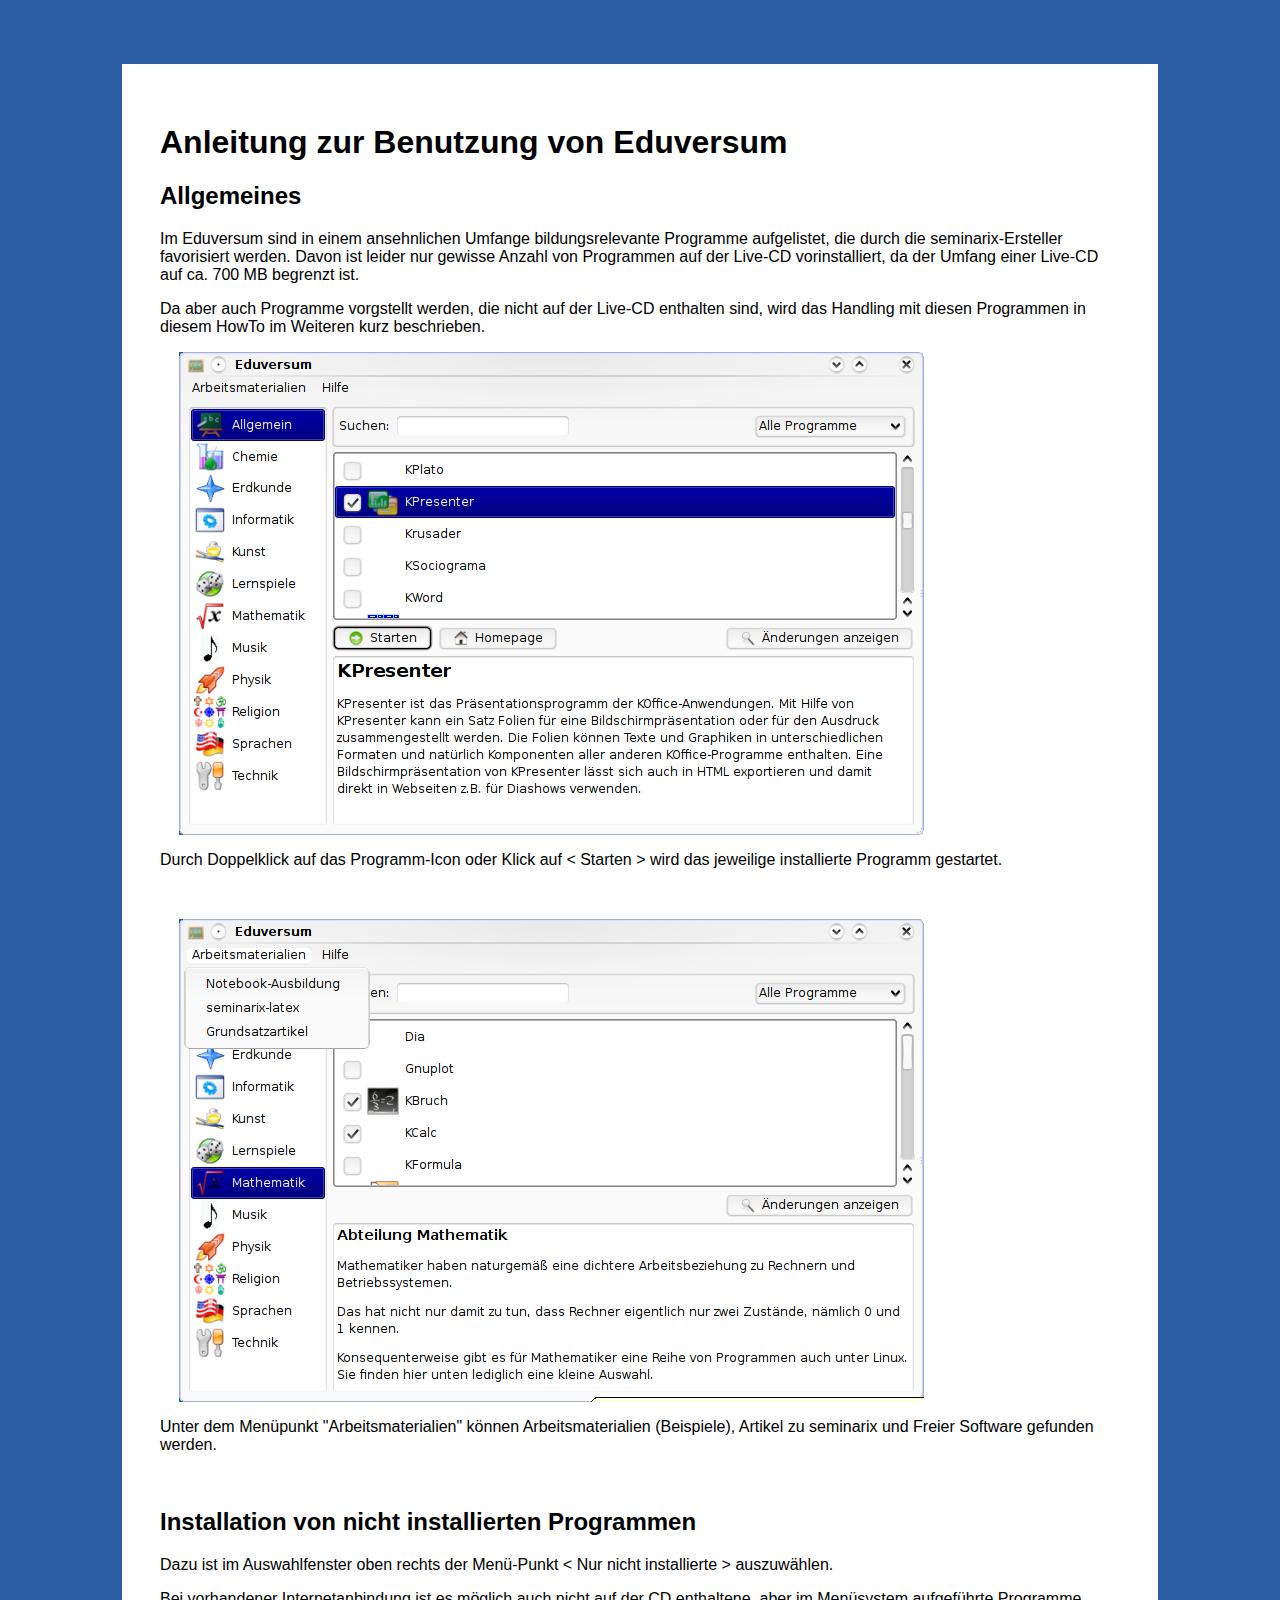
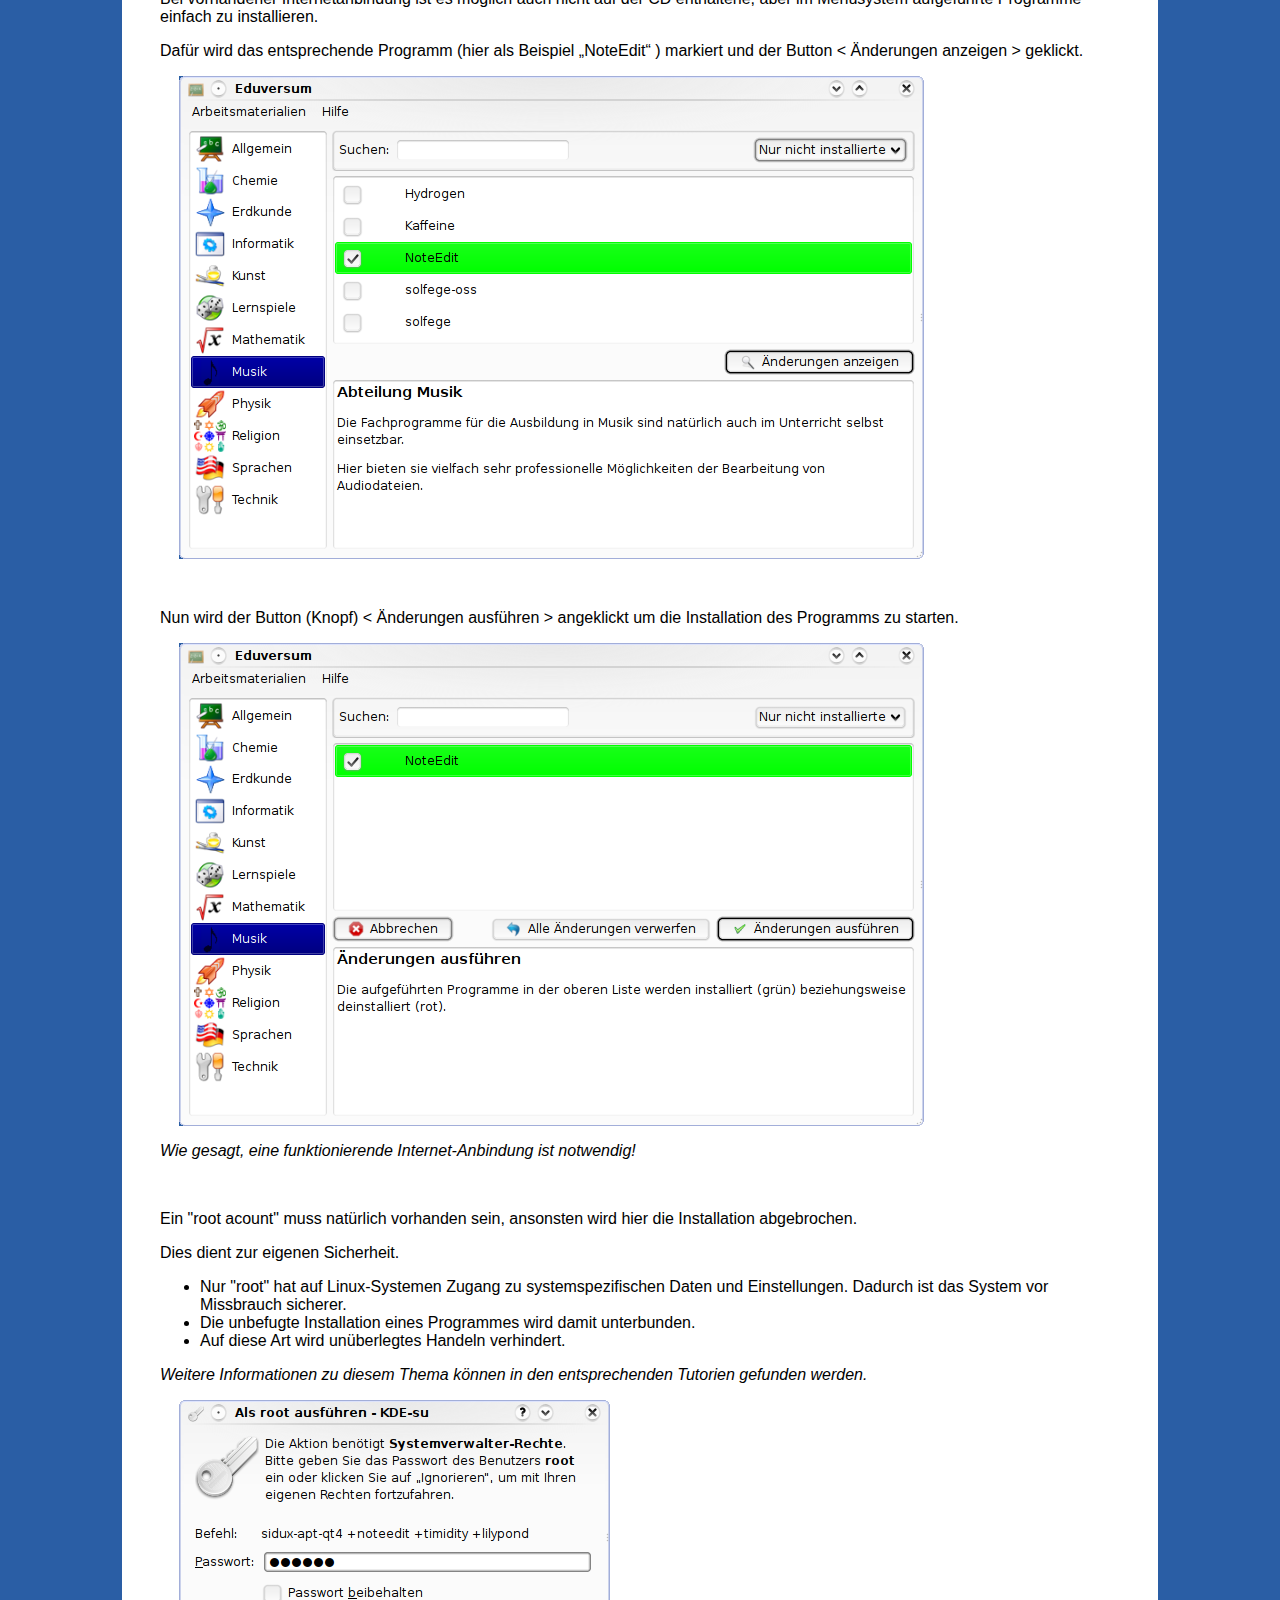
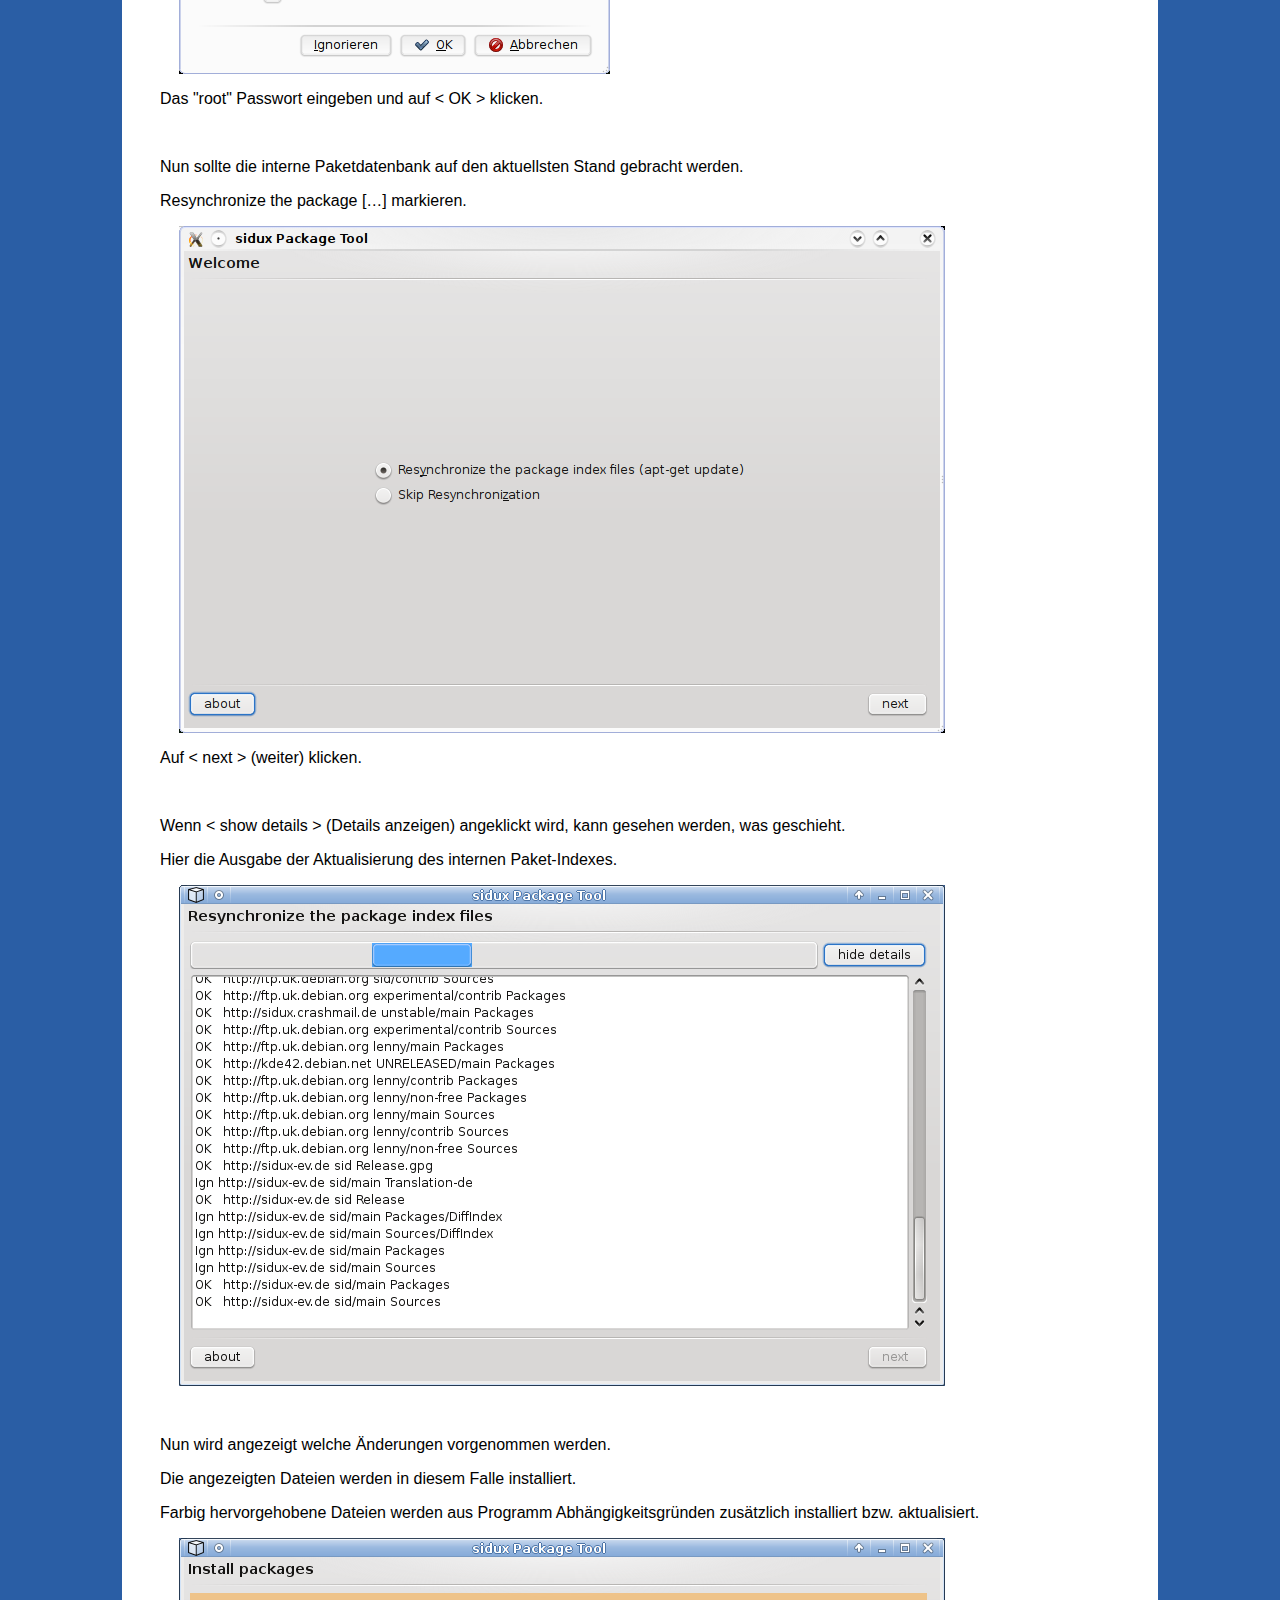
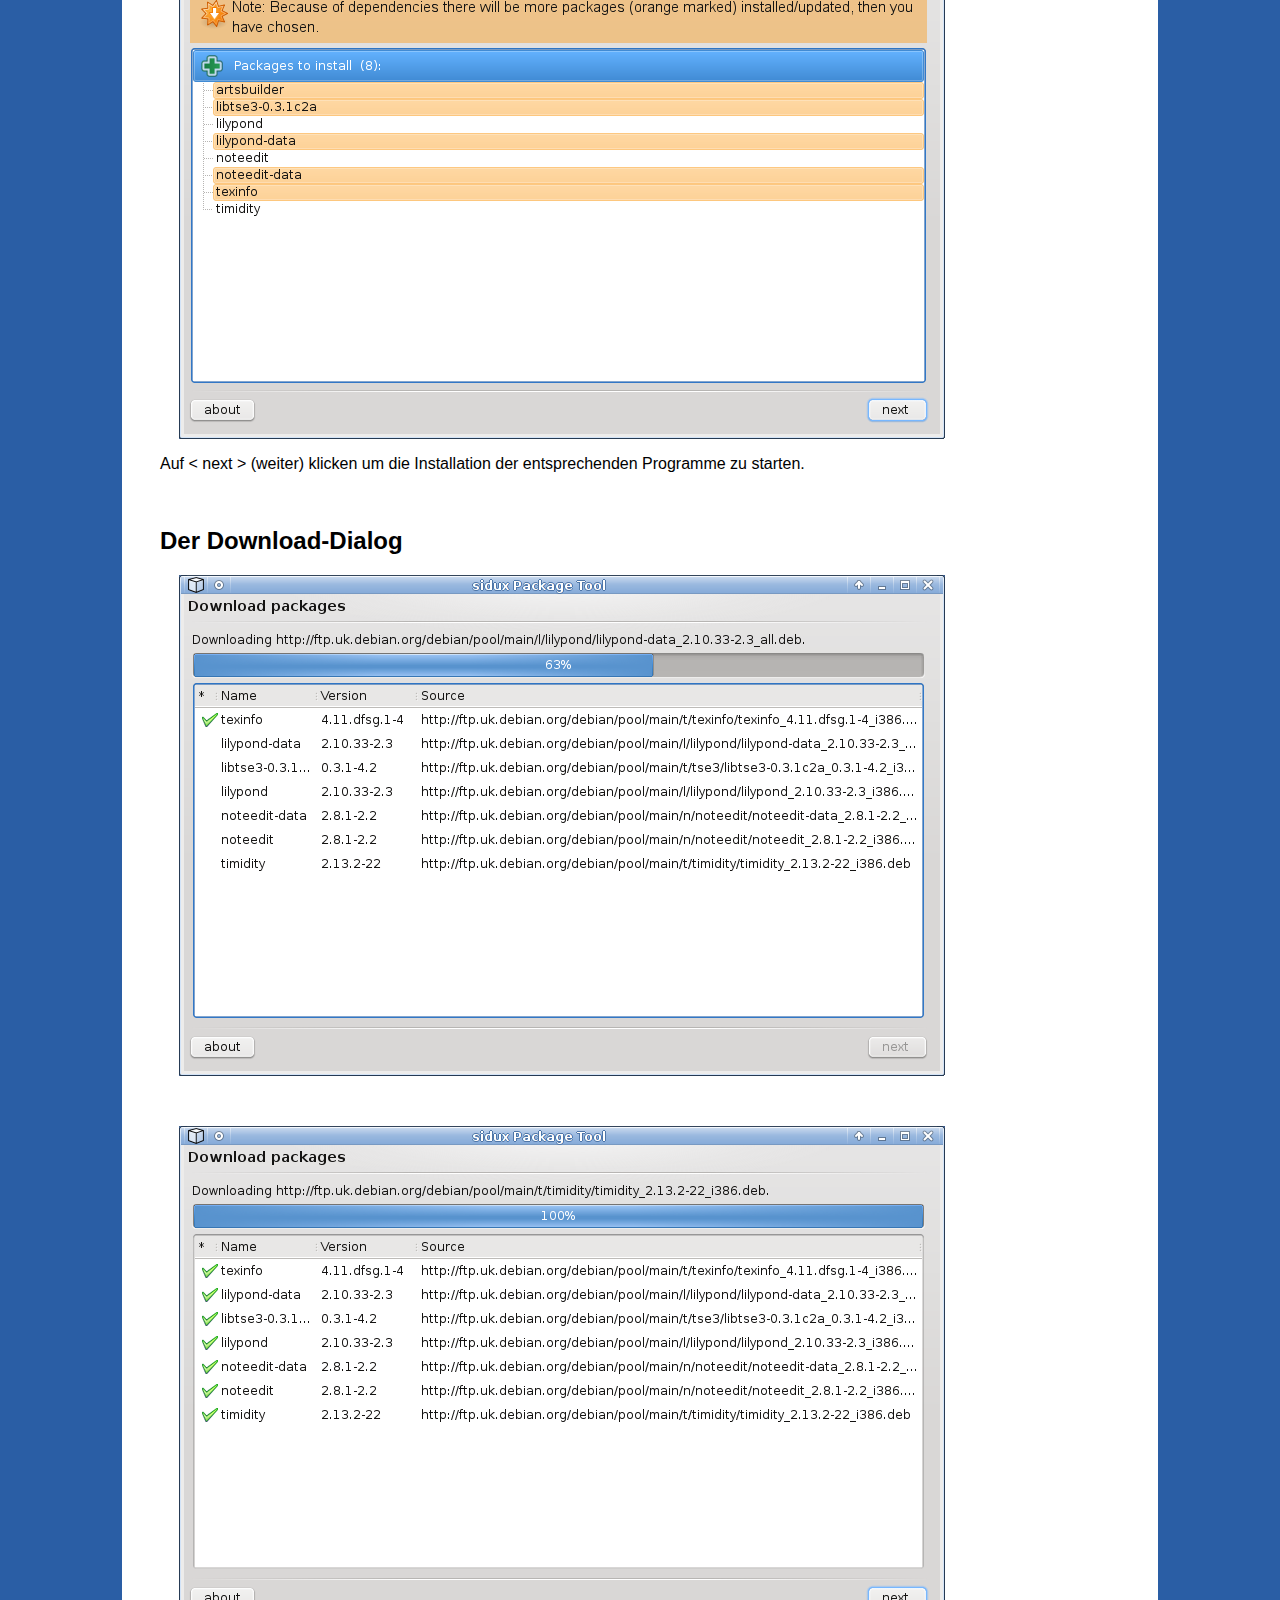
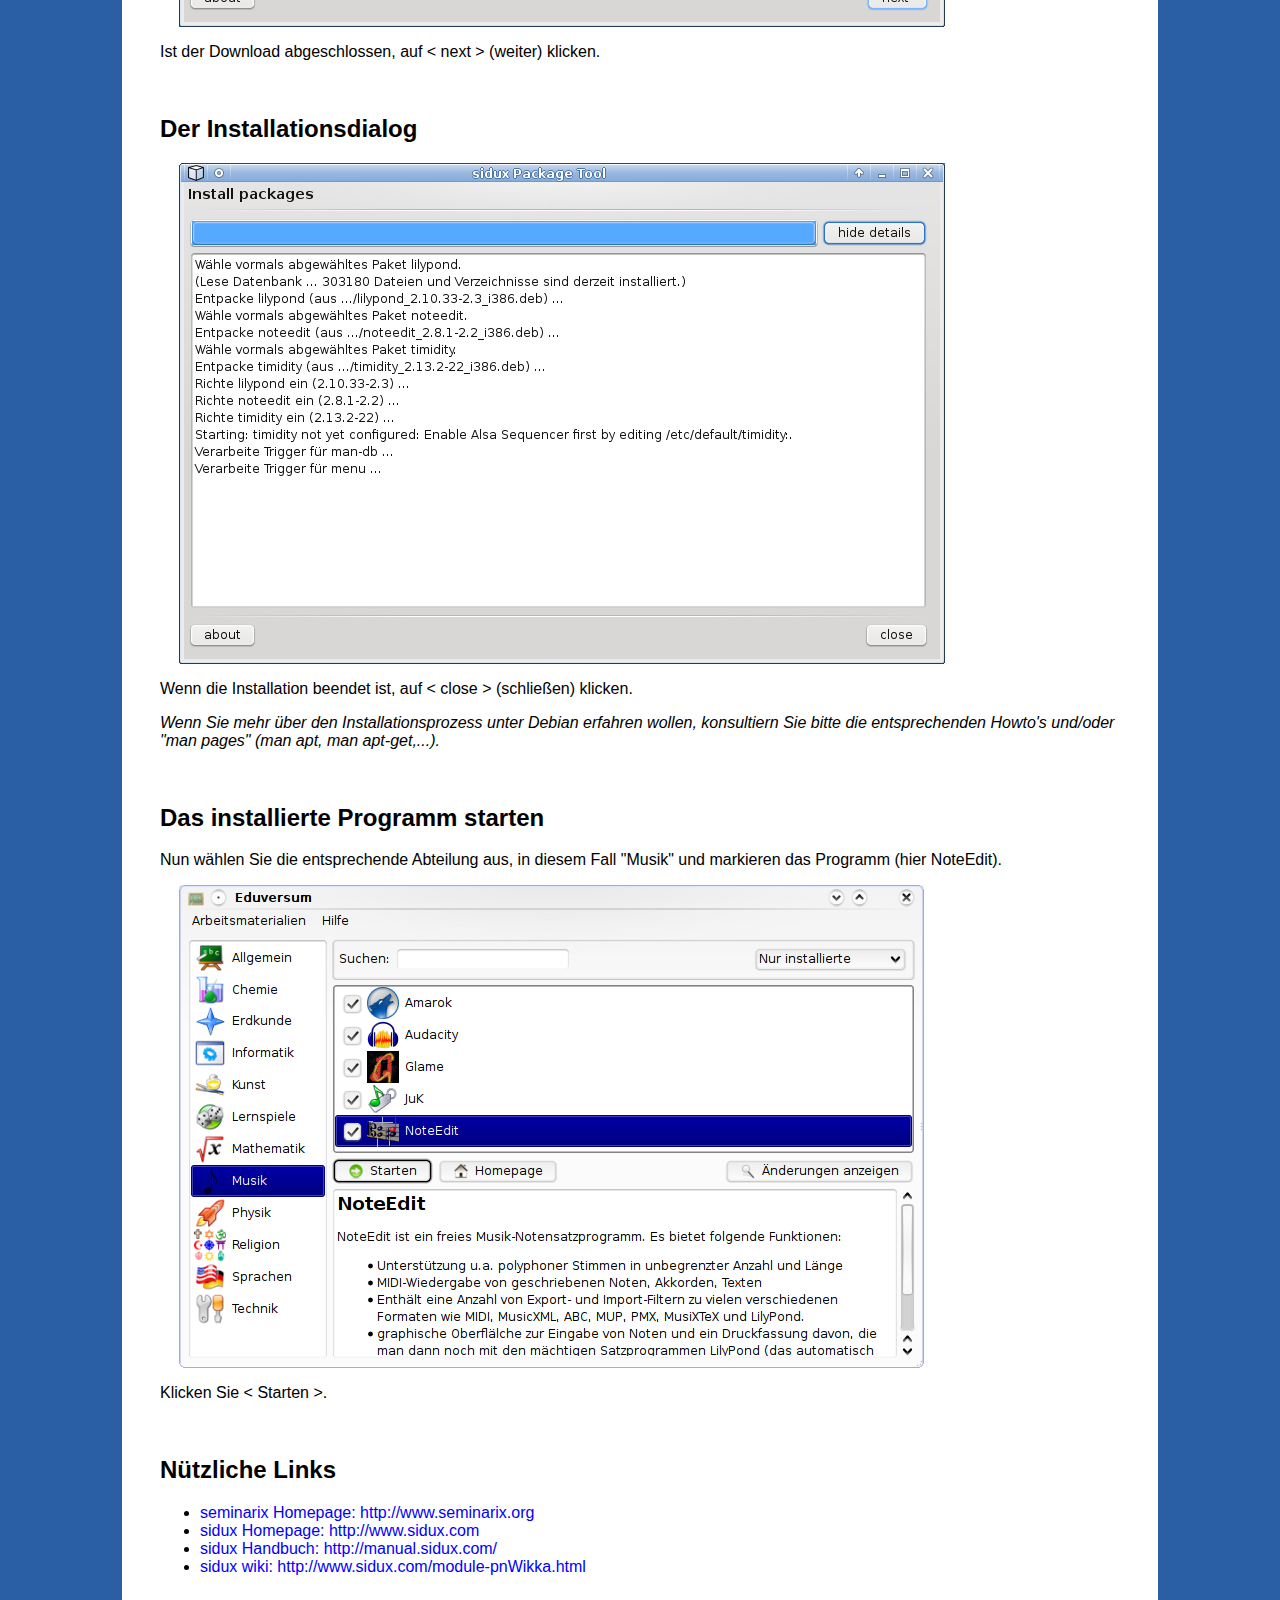
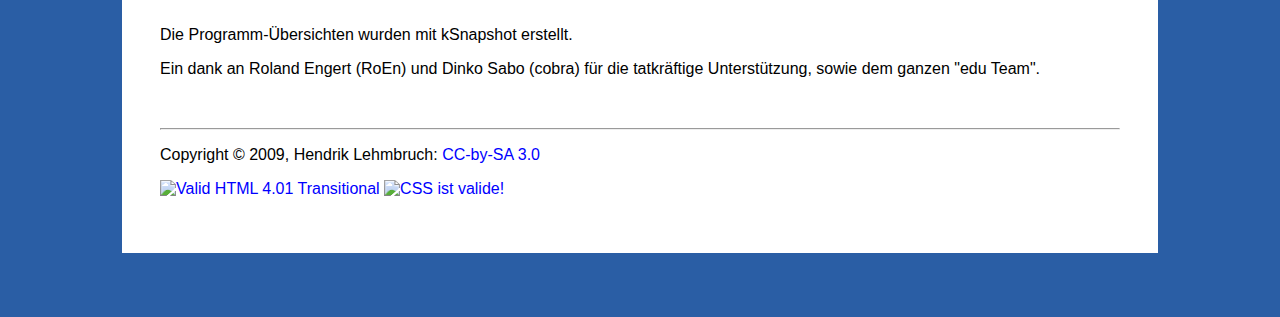
==== benutzung-eduversum.html @ 674ded68 "import eduversum-howto." ====
<!DOCTYPE HTML PUBLIC "-//W3C//DTD HTML 4.01 Transitional//EN" "http://www.w3.org/TR/html4/loose.dtd">
<html lang="de-DE">
	<head>
		<title>How to use the eduversum</title>
		<meta http-equiv="content-type" content="text/html; charset=utf-8">
		<link rel="stylesheet" href="./lib/howto.css" type="text/css">
	</head>
	<body>
		<div id="page">
		<h1>Anleitung zur Benutzung von Eduversum </h1>
		<h2>Allgemeines</h2>
		<p>Im Eduversum sind in einem ansehnlichen Umfange bildungsrelevante Programme aufgelistet, die durch die seminarix-Ersteller favorisiert werden. Davon ist leider nur gewisse Anzahl von Programmen auf der Live-CD vorinstalliert, da der Umfang einer Live-CD  auf ca. 700 MB begrenzt ist.</p>

		<p>Da aber auch Programme vorgstellt werden, die nicht auf der Live-CD enthalten sind, wird das Handling mit diesen Programmen in diesem HowTo im Weiteren kurz beschrieben. <p>
		<p class="img"><img src="./pictures/eduversum-1.png" alt="bild-eduversum"></p>
		<p>Durch Doppelklick auf das Programm-Icon oder Klick auf &lt;&nbsp;Starten&nbsp;&gt; wird das jeweilige installierte Programm gestartet. </p>
		<p>&nbsp;</p>
			
		<p class="img"><img src="./pictures/eduversum-2.png" alt="eduversum start"></p>
		<p>Unter dem Men&uuml;punkt "Arbeitsmaterialien" k&ouml;nnen Arbeitsmaterialien (Beispiele), Artikel zu seminarix und Freier Software gefunden werden.</p>
		<p>&nbsp;</p>
		
		<h2>Installation von nicht installierten Programmen</h2>
		
		<p>Dazu ist im Auswahlfenster oben rechts der Men&uuml;-Punkt &lt;&nbsp;Nur&nbsp;nicht&nbsp;installierte&nbsp;&gt; auszuw&auml;hlen. </p>
		<p>Bei vorhandener Internetanbindung ist es m&ouml;glich auch nicht auf der CD enthaltene, aber im Men&uuml;system aufgef&uuml;hrte Programme
			einfach zu installieren. </p>
		<p>Daf&uuml;r wird das entsprechende Programm (hier als Beispiel „NoteEdit“ ) markiert und der Button &lt;&nbsp;&Auml;nderungen&nbsp;anzeigen&nbsp;&gt; geklickt.</p>
		<p class="img"><img src="./pictures/eduversum-3.png" alt="eduversum navigation"></p>
		<p>&nbsp;</p>
		
		<p>Nun wird der Button (Knopf) &lt;&nbsp;&Auml;nderungen&nbsp;ausf&uuml;hren&nbsp;&gt; angeklickt um die Installation des Programms zu starten.</p>
		<p class="img"><img src="./pictures/eduversum-4.png" alt="eduversum navigation"></p>
		<p><i>Wie gesagt, eine funktionierende Internet-Anbindung ist notwendig!</i></p>
		<p>&nbsp;</p>
		
		<p>Ein "root acount" muss nat&uuml;rlich vorhanden sein, ansonsten wird hier die Installation abgebrochen.</p> 
		<p>Dies dient zur eigenen Sicherheit.</p>
		<ul>
			<li>Nur "root" hat auf Linux-Systemen Zugang zu systemspezifischen Daten und Einstellungen. Dadurch ist das System vor Missbrauch sicherer.</li>
			<li>Die unbefugte Installation eines Programmes wird damit unterbunden.</li>
			<li>Auf diese Art wird un&uuml;berlegtes Handeln verhindert.</li>
		</ul>
		<p><i>Weitere Informationen zu diesem Thema k&ouml;nnen in den entsprechenden Tutorien gefunden werden.</i></p>
		<p class="img"><img src="./pictures/eduversum-5.png" alt="Passwort eingabe Dialog"></p>
		<p>Das "root" Passwort eingeben und auf &lt;&nbsp;OK&nbsp;&gt; klicken.</p>
		<p>&nbsp;</p>
		
		<p>Nun sollte die interne Paketdatenbank auf den aktuellsten Stand gebracht werden.</p>
		<p>Resynchronize the package […] markieren.</p>
		<p class="img"><img src="./pictures/eduversum-6.png" alt="apt-get update dialog"></p>
		<p>Auf &lt;&nbsp;next&nbsp;&gt; (weiter) klicken.</p>
		<p>&nbsp;</p>
		
		<p>Wenn &lt;&nbsp;show details&nbsp;&gt; (Details anzeigen) angeklickt wird, kann gesehen werden, was geschieht.</p>
		<p>Hier die Ausgabe der Aktualisierung des internen Paket-Indexes.</p>
		<p class="img"><img src="./pictures/eduversum-7.png" alt="aktualisierungs Dialog"></p>
		<p>&nbsp;</p>
		
		<p>Nun wird angezeigt welche &Auml;nderungen vorgenommen werden.</p>
		<p>Die angezeigten Dateien werden in diesem Falle installiert.</p>
		<p>Farbig hervorgehobene Dateien werden aus Programm Abh&auml;ngigkeitsgr&uuml;nden zus&auml;tzlich installiert bzw. aktualisiert.</p> 
		<p class="img"><img src="./pictures/eduversum-8.png" alt="Aenderungs Dialog"></p>
		<p>Auf &lt;&nbsp;next&nbsp;&gt; (weiter) klicken um die Installation der entsprechenden Programme zu starten.</p>
		<p>&nbsp;</p>
		
		<h2>Der Download-Dialog</h2>
		<p class="img"><img src="./pictures/eduversum-9.png" alt="Download Dialog start des downloads"></p>
		<p>&nbsp;</p>
		
		<p class="img"><img src="./pictures/eduversum-10.png" alt="Download Dialog 2"></p>
		<p>Ist der Download abgeschlossen, auf &lt;&nbsp;next&nbsp;&gt; (weiter) klicken.</p>
		<p>&nbsp;</p>
		
		<h2>Der Installationsdialog</h2>
		<p class="img"><img src="./pictures/eduversum-11.png" alt="Installations Dialog"></p>
		<p>Wenn die Installation beendet ist, auf &lt;&nbsp;close&nbsp;&gt; (schlie&szlig;en) klicken.</p>
		<p><i>Wenn Sie mehr &uuml;ber den Installationsprozess unter Debian erfahren wollen, konsultiern Sie bitte die entsprechenden Howto's und/oder "man&nbsp;pages" (man&nbsp;apt, man&nbsp;apt-get,...).</i></p>		
		<p>&nbsp;</p>
		
		<h2>Das installierte Programm starten</h2>
			
		<p>Nun w&auml;hlen Sie die entsprechende Abteilung aus, in diesem Fall "Musik" und markieren das Programm (hier NoteEdit).</p> 
		<p class="img"><img src="./pictures/eduversum-12.png" alt="eduvversum Programm starten"></p>
		<p>Klicken Sie &lt;&nbsp;Starten&nbsp;&gt;.</p>
		<p>&nbsp;</p>
		
		<h2>N&uuml;tzliche Links</h2>
		<ul>
			<li><a href="http://www.seminarix.org" target="self" name="seminarix homepage" rel="Bookmark">seminarix Homepage: http://www.seminarix.org</a></li>
			<li><a href="http://sidux.com/index.php?&amp;newlang=deu" target="self" name="sidux homepage" rel="Bookmark">sidux Homepage: http://www.sidux.com</a></li>
			<li><a href="http://manual.sidux.com/de/welcome-de.htm" target="self" name="sidux manual" rel="Bookmark">sidux Handbuch: http://manual.sidux.com/</a></li>
			<li><a href="http://www.sidux.com/index.php?module=pnWikka&amp;tag=Startseite" target="self" name="sidux wiki" rel="Bookmark">sidux wiki: http://www.sidux.com/module-pnWikka.html</a></li>
		</ul>
			<p>&nbsp;</p>
			<p>Die Programm-&Uuml;bersichten wurden mit kSnapshot erstellt.
      </p>
      <p>Ein dank an Roland Engert (RoEn) und Dinko Sabo (cobra) f&uuml;r die tatkr&auml;ftige Unterst&uuml;tzung, sowie dem ganzen "edu Team".</p>

      <p>&nbsp;</p>
		<hr>
		<p>Copyright &copy; 2009, Hendrik Lehmbruch: <a href="http://creativecommons.org/licenses/by-sa/3.0/de/" target="self" name="creativ- commons lizenz" rel="license">CC-by-SA 3.0</a></p>
		<p><a href="http://validator.w3.org/check?uri=referer"><img src="http://www.w3.org/Icons/valid-html401-blue" alt="Valid HTML 4.01 Transitional" height="31" width="88"></a>&nbsp;<a href="http://jigsaw.w3.org/css-validator/check/referer"><img src="http://jigsaw.w3.org/css-validator/images/vcss-blue" alt="CSS ist valide!"></a></p>
  			
		</div>	
	</body>
</html>
---- lib/howto.css ----
/* howto.css für benutzung-eduversum.html */

body {
font-family : Verdana, Helvetica, Arial, sans-serif;
color : black;
background-position : center;
background:#2a5ea5;
text-align : center;
margin : 0 auto;
padding : 5% 0;
max-width : 100%;
}

div#page {
text-align : left;
margin : 0 auto;
padding : 3%;
background-color : #ffffff;
width : 75%;
border : 0;
}

/* link formartierung */
a {
text-decoration: none;
color : blue;
background-color : inherit;
border : 0;
}

img {
max-width : 100%;
border : 0;
}

p.img {margin-left : 2%;}
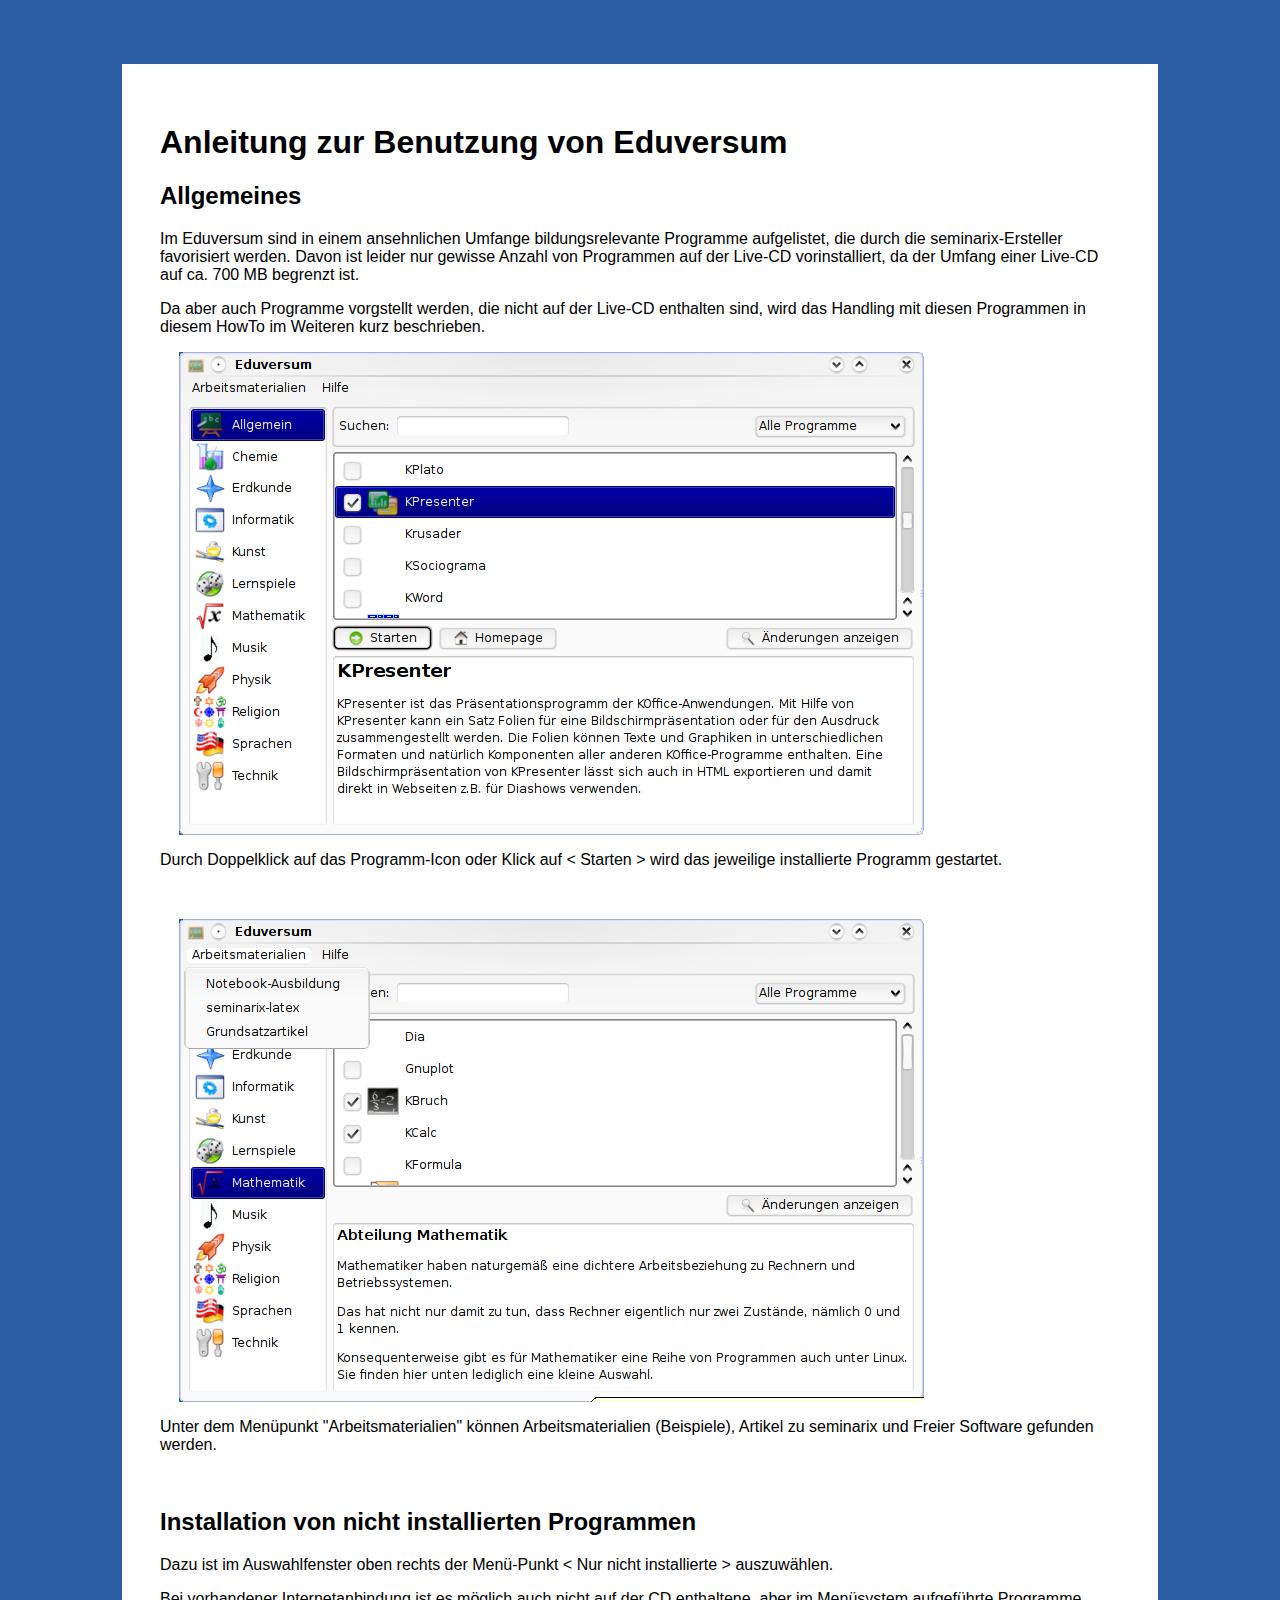
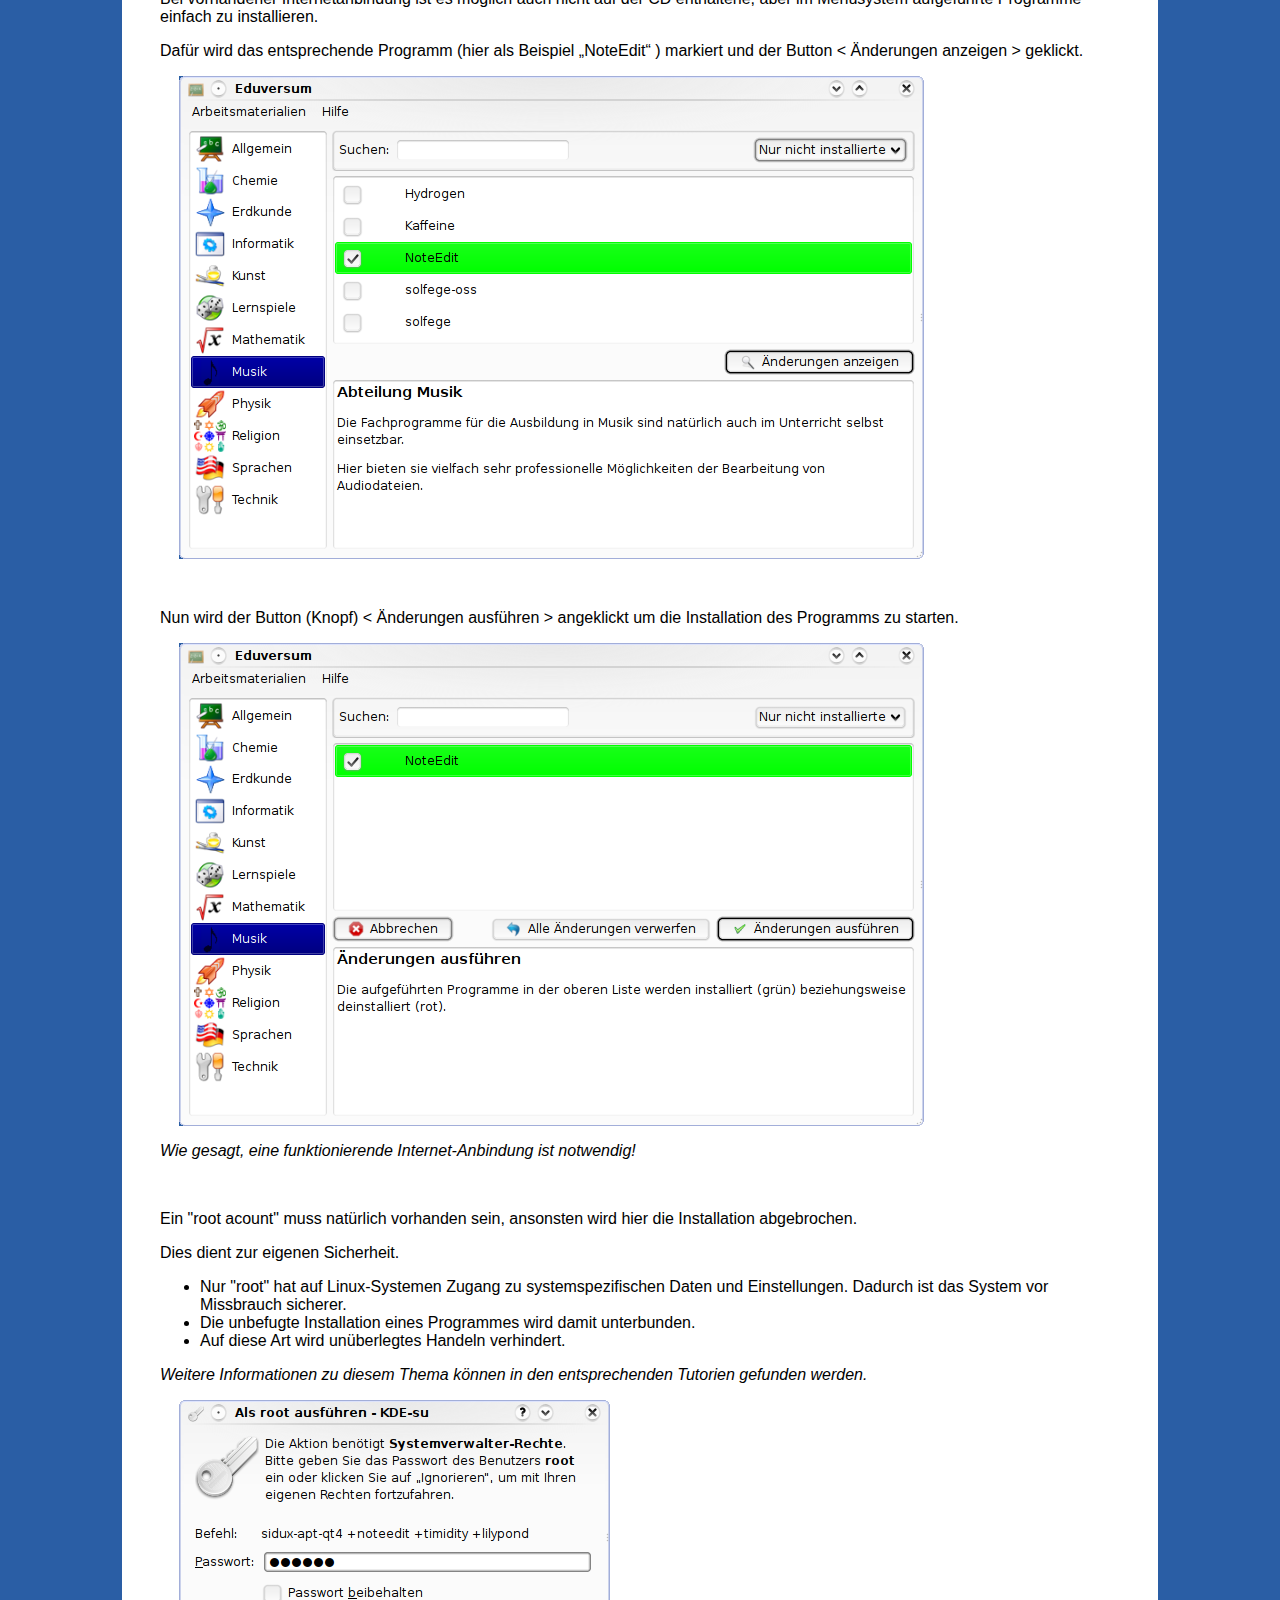
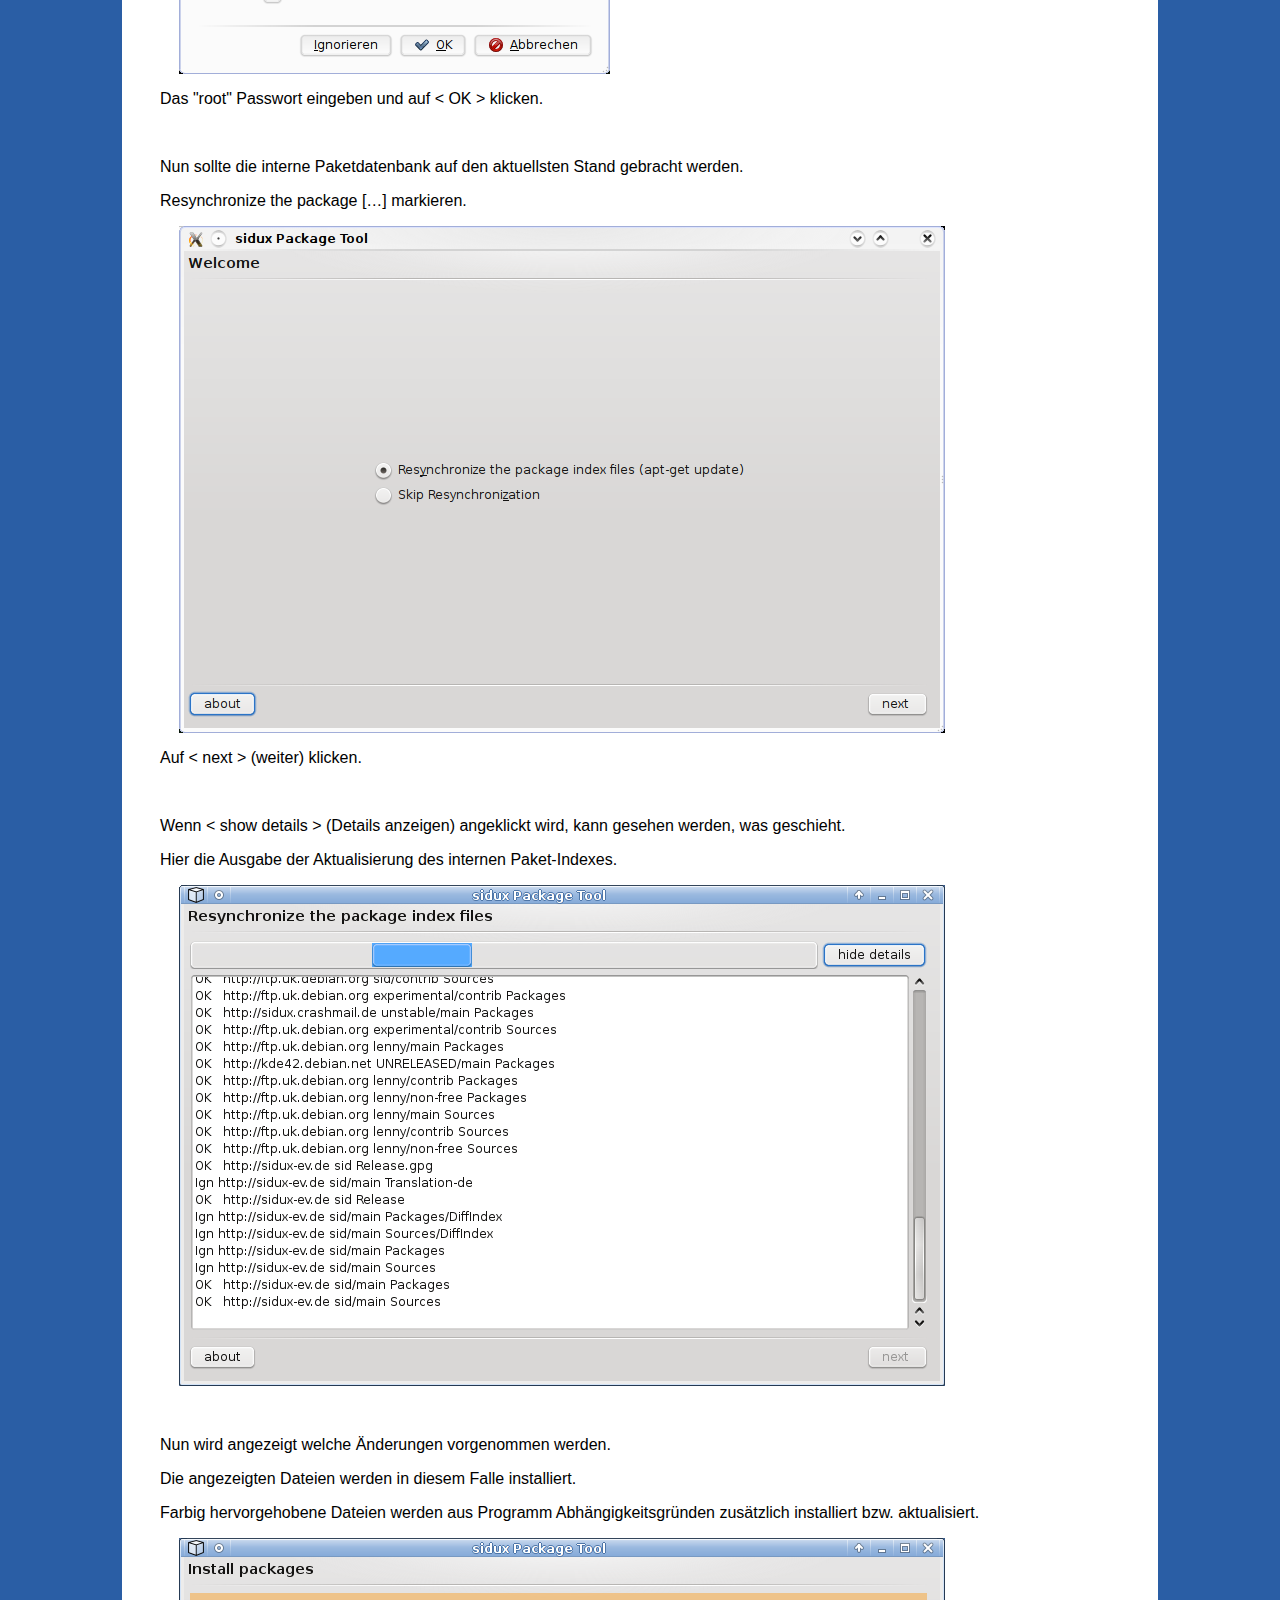
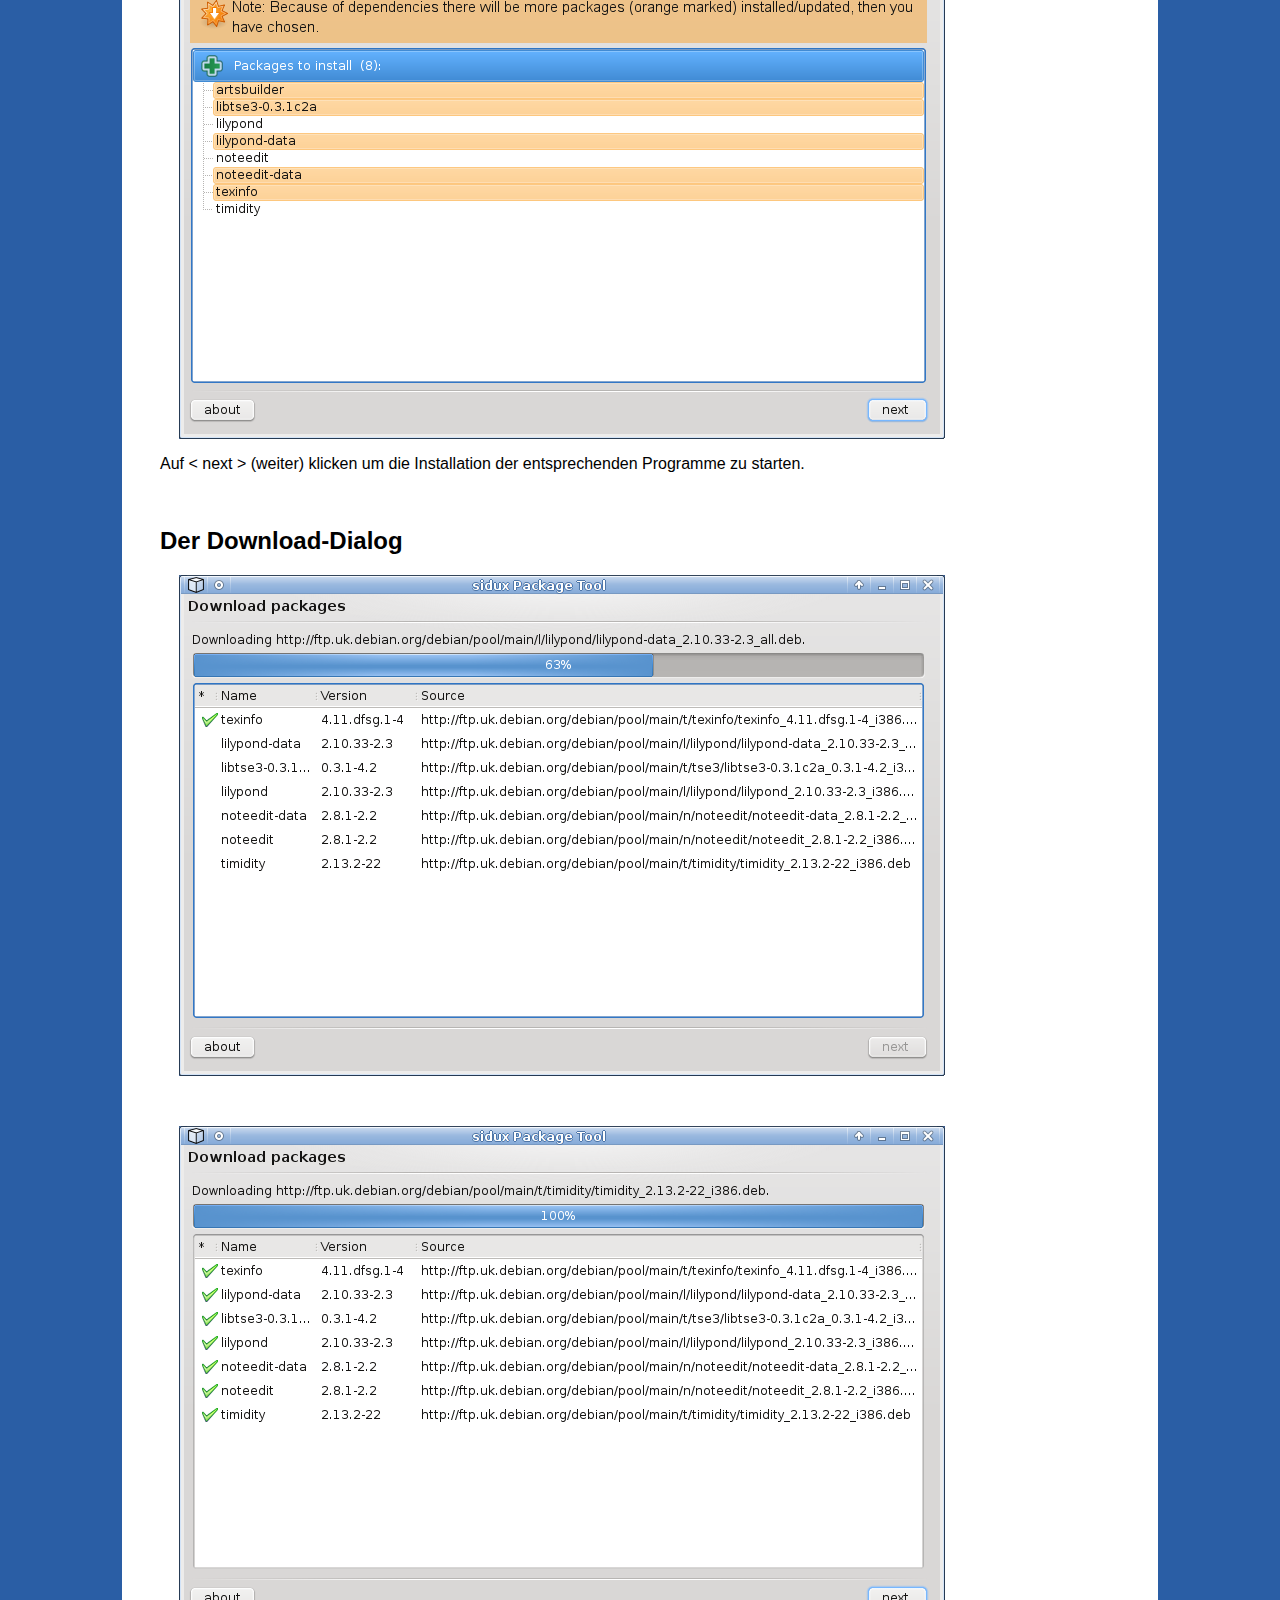
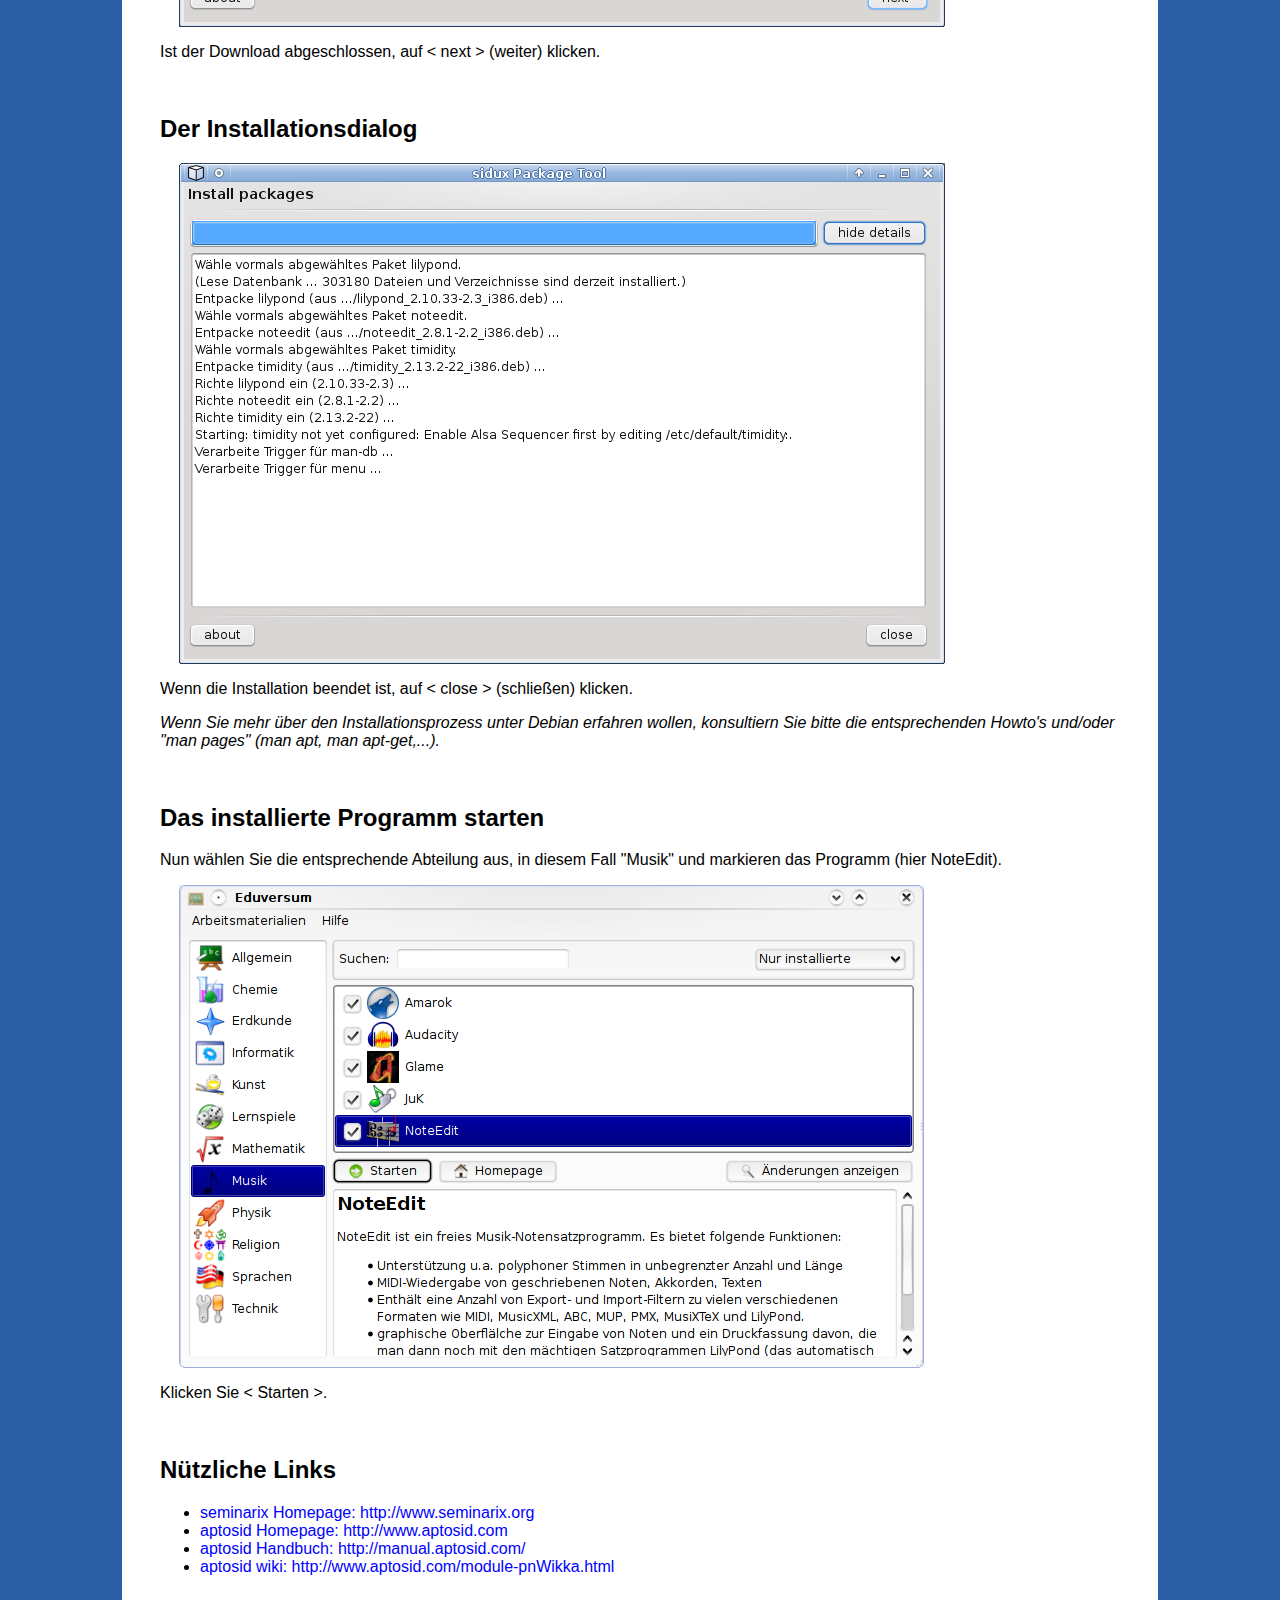
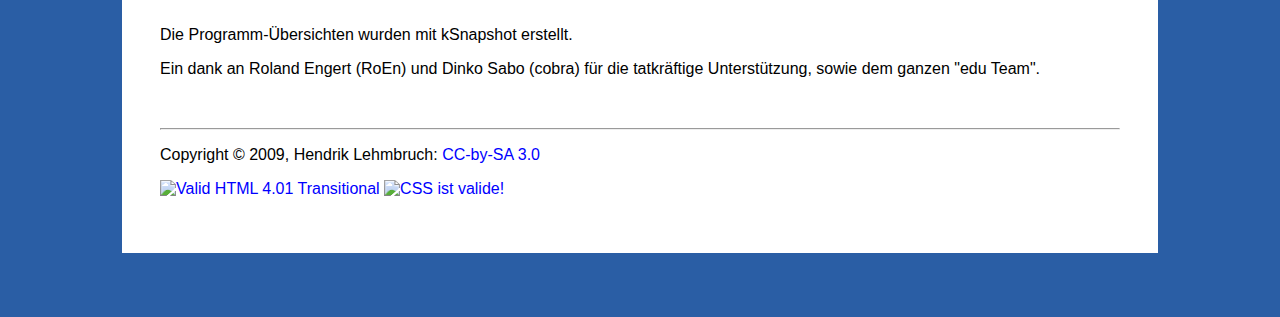
==== commit a0947a76: "adapt to aptosid" ====
--- a/benutzung-eduversum.html
+++ b/benutzung-eduversum.html
@@ -88,9 +88,9 @@
 		<h2>N&uuml;tzliche Links</h2>
 		<ul>
 			<li><a href="http://www.seminarix.org" target="self" name="seminarix homepage" rel="Bookmark">seminarix Homepage: http://www.seminarix.org</a></li>
-			<li><a href="http://sidux.com/index.php?&amp;newlang=deu" target="self" name="sidux homepage" rel="Bookmark">sidux Homepage: http://www.sidux.com</a></li>
-			<li><a href="http://manual.sidux.com/de/welcome-de.htm" target="self" name="sidux manual" rel="Bookmark">sidux Handbuch: http://manual.sidux.com/</a></li>
-			<li><a href="http://www.sidux.com/index.php?module=pnWikka&amp;tag=Startseite" target="self" name="sidux wiki" rel="Bookmark">sidux wiki: http://www.sidux.com/module-pnWikka.html</a></li>
+			<li><a href="http://aptosid.com/index.php?&amp;newlang=deu" target="self" name="aptosid homepage" rel="Bookmark">aptosid Homepage: http://www.aptosid.com</a></li>
+			<li><a href="http://manual.aptosid.com/de/welcome-de.htm" target="self" name="aptosid manual" rel="Bookmark">aptosid Handbuch: http://manual.aptosid.com/</a></li>
+			<li><a href="http://www.aptosid.com/index.php?module=pnWikka&amp;tag=Startseite" target="self" name="aptosid wiki" rel="Bookmark">aptosid wiki: http://www.aptosid.com/module-pnWikka.html</a></li>
 		</ul>
 			<p>&nbsp;</p>
 			<p>Die Programm-&Uuml;bersichten wurden mit kSnapshot erstellt.
